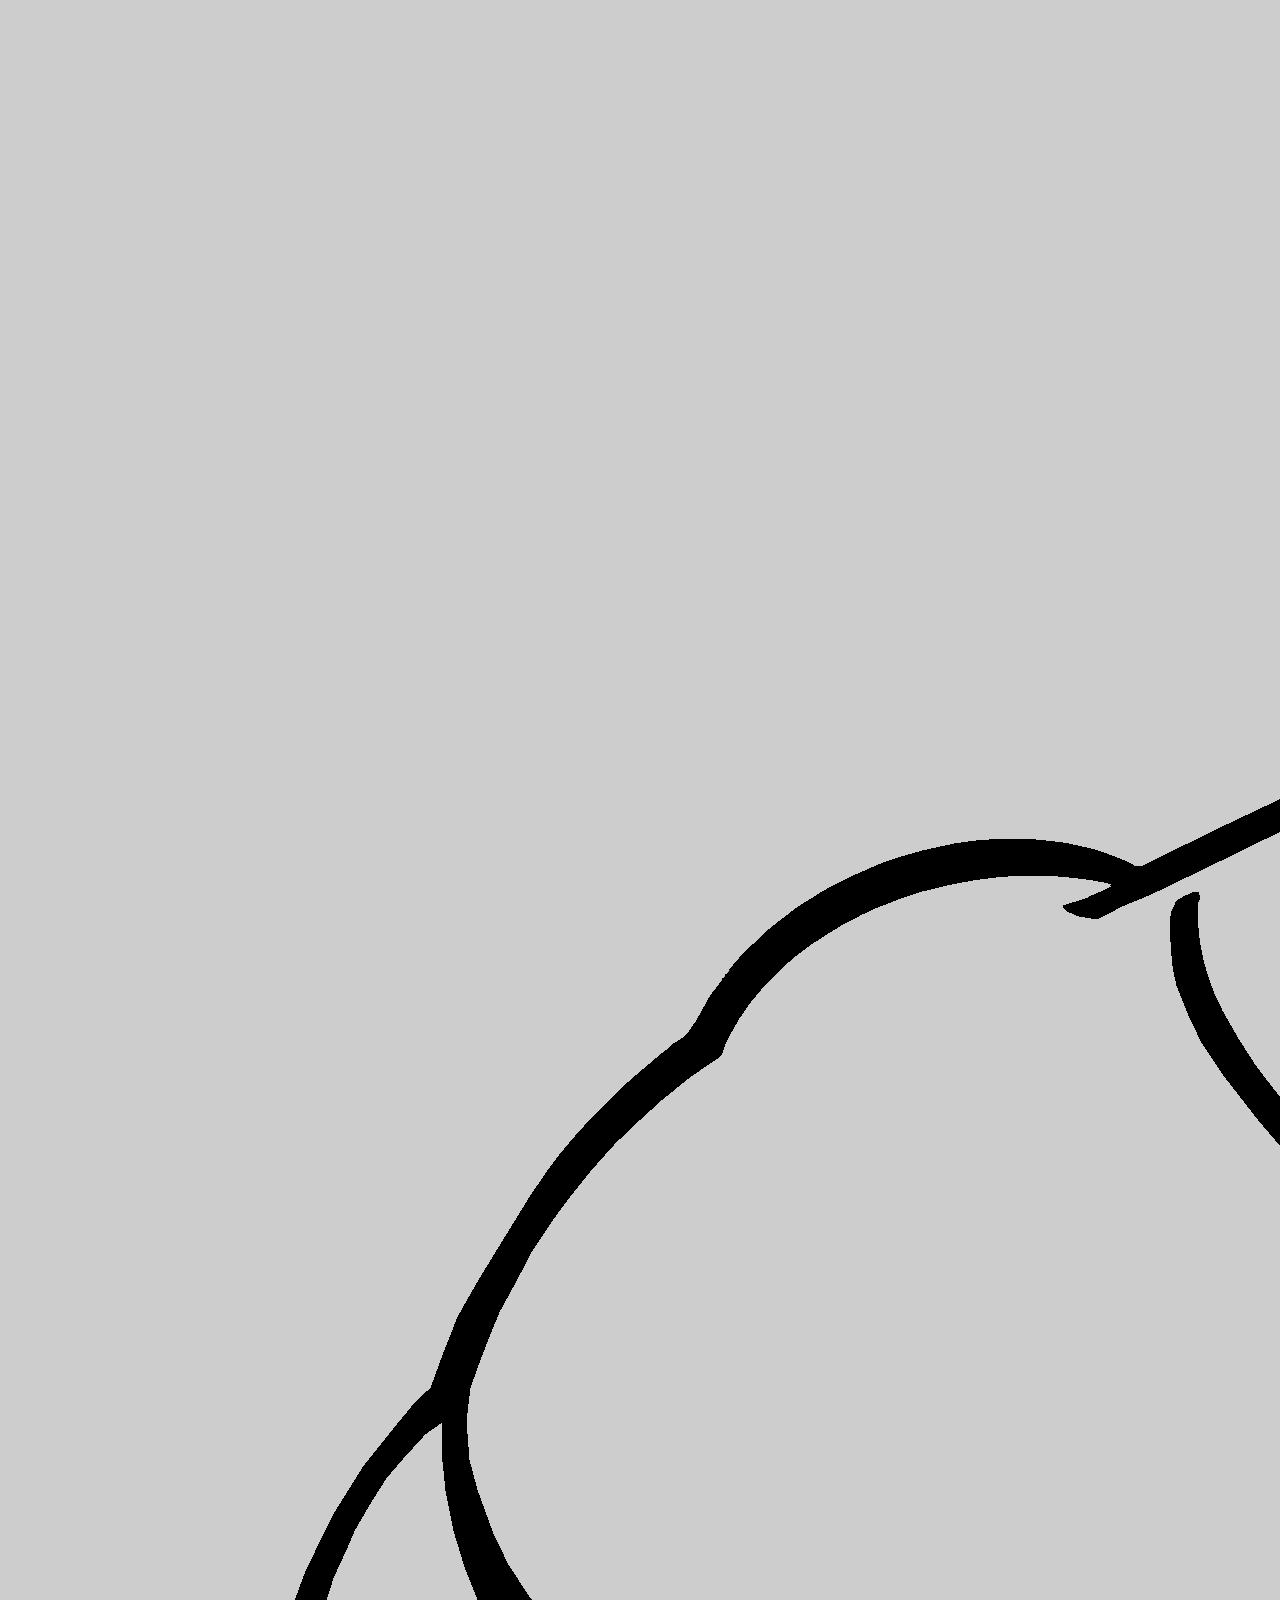
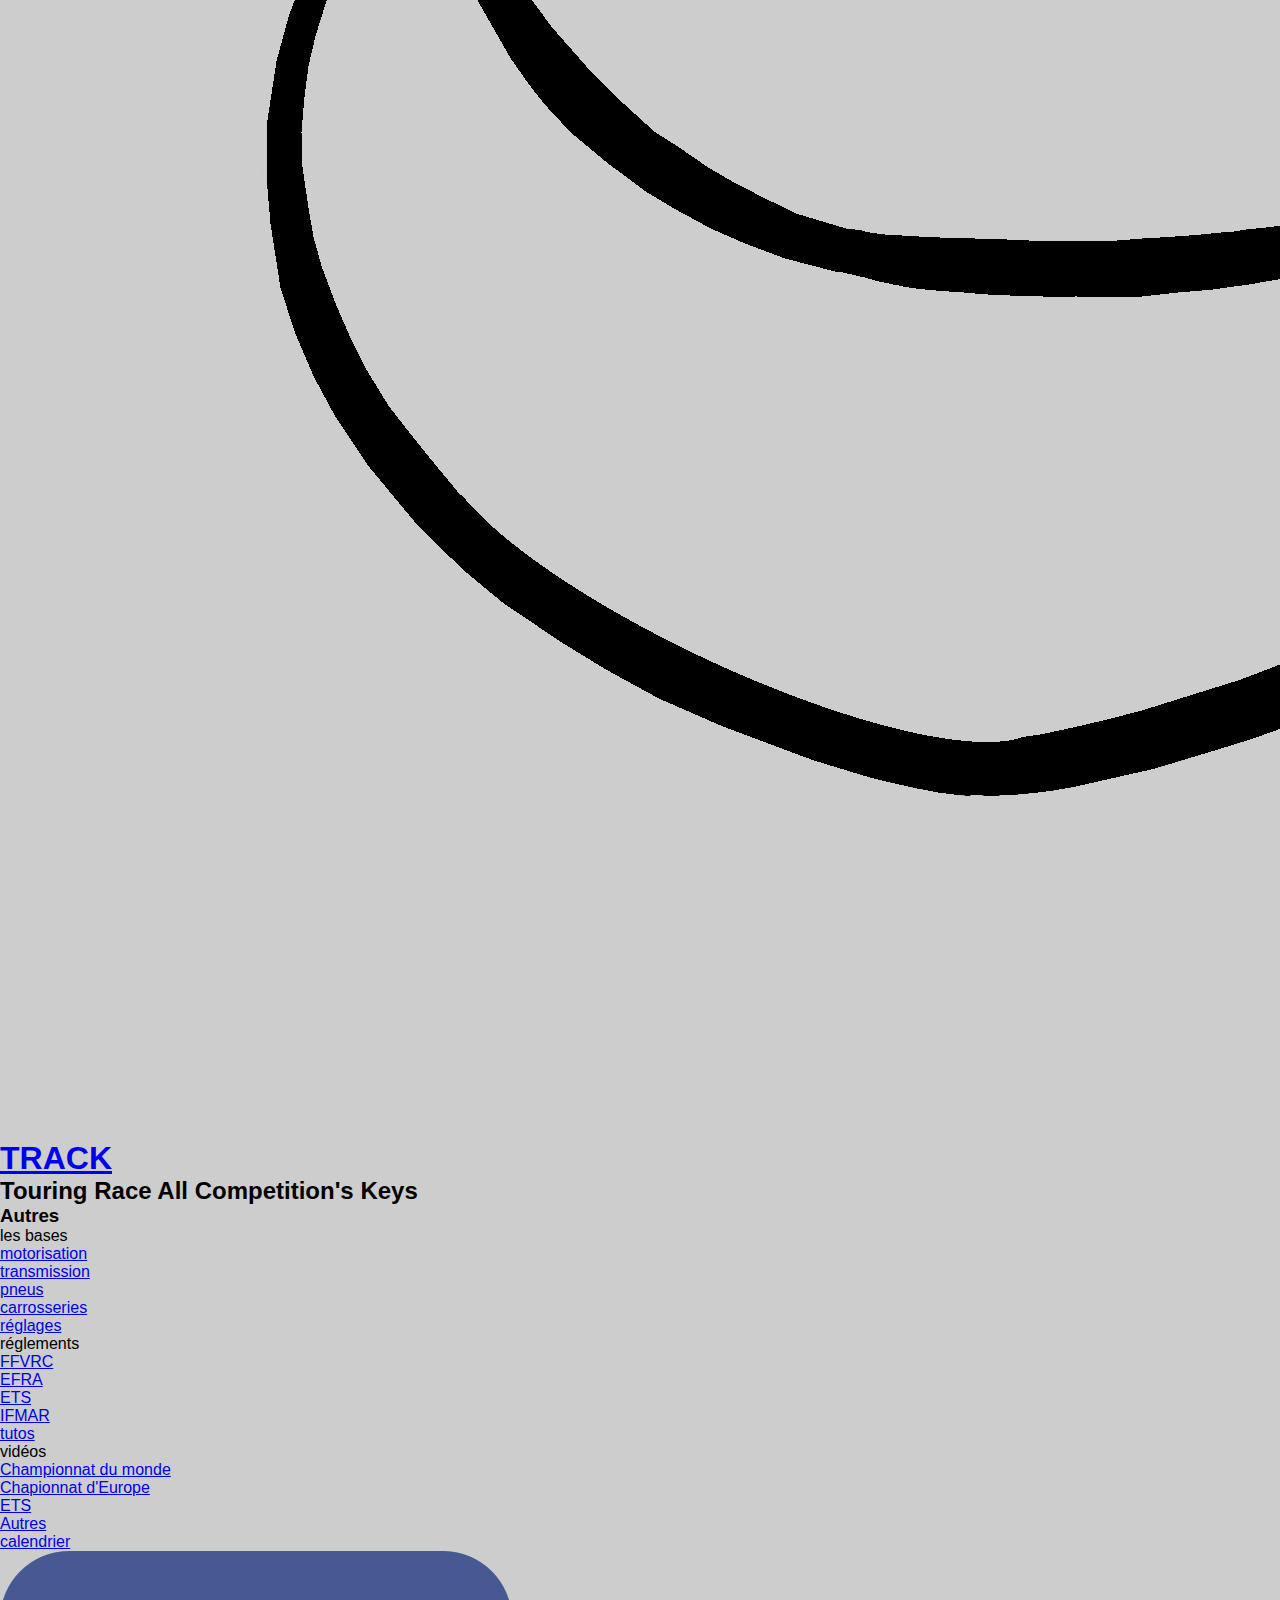
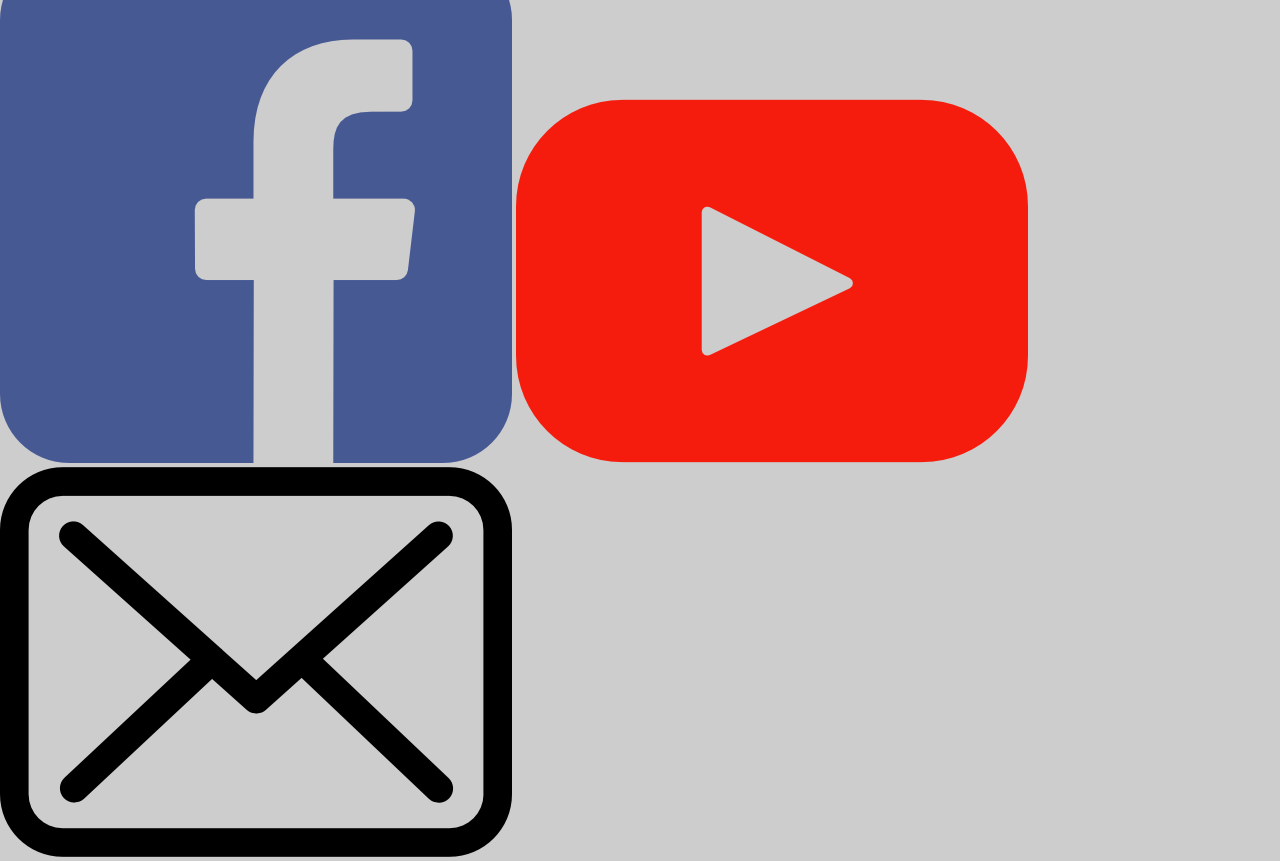
==== letouring/autres.html @ e271bfdf "mercrediv2" ====
<!DOCTYPE html>
<html lang="fr">
<head>
    <meta charset="UTF-8">
    <meta name="viewport" content="width=device-width, initial-scale=1.0">
    <title>autres</title>
    <link rel="stylesheet" href="css/style.css">
    <link rel="icon" href="images/favicon.ico"/>
</head>
<body>
    <header>
        <img id="logo" src="images/logo_track.png" alt="">
        <div class="brand">
            <h1 id="titreb"><a id="accueil" href="index.html">TRACK</a></h1>
            <h2 class="nameb">Touring Race All Competition's Keys</h2>
        <h3>Autres</h3>
        </div>
    </header>         
    <nav>    
        <ul id="menus">
            <li>les bases
                <ul>
                    <li><a href="motorisation.html">motorisation</a></li>
                    <li><a href="transmission.html">transmission</a></li>
                    <li><a href="pneus.html">pneus</a></li>
                    <li><a href="carrosseries.html">carrosseries</a></li>
                    <li><a href="reglages.html">réglages</a></li>
                </ul>
            </li>
            <li id="regl">réglements
                <ul id="réglements">
                    <li id="ffvrc"><a href="https://www.ffvrc.fr/fr/disciplines-sur-piste/1-10-1-12-electrique-piste/356-rglt.html" target="_blank">FFVRC</a></li>
                    <li><a href="https://www.efra.ws/handbook/" target="_blank">EFRA</a></li>
                    <li><a href="https://ets.redrc.net/rules/" target="_blank">ETS</a></li>
                    <li><a href="https://www.ifmar.org/rules/" target="_blank">IFMAR</a></li>
                </ul>
            </li>
            <li><a href="tutos.html">tutos</a>
    
            </li>
            <li>vidéos
                <ul>
                    <li><a href="championnatdumonde.html">Championnat du monde</a></li>
                    <li><a href="championnatdeurope.html">Chapionnat d'Europe</a></li>
                    <li><a href="ets.html">ETS</a></li>
                    <li><a href="autres.html">Autres</a></li>
                </ul>

            </li>
            <li><a href="calendrier.html">calendrier</a>

            </li>
        </ul>
    </nav>
    <main>
        
    </main>

    <footer>  
        <a class="imgcontact" href="https://www.facebook.com/eurotouringseries/" target="_blank"><img class="face" src="images/facebook.png" alt="facebook"></a>
        <a class="imgcontact" href="https://www.youtube.com/channel/UCPSYUnXRxiIHbT_WGqxSAlA" target="_blank"><img class="youtube" src="images/youtube.png" alt="youtube"></a>
        <a class="imgcontact" href="contact.html"><img class="enveloppe" src="images/enveloppe.png" alt="nous contacter" title="nous contacter"></a>
    </footer>
</body>
</html>
---- letouring/css/style.css ----
*
{
    margin: 0;
    padding: 0;
}
body
{
    background: #cdcdcd;
    display: flex;
    flex-direction: column;
    justify-content: center;
    font-family: Arial, Helvetica, sans-serif;
}
#menuToggle
{
  display: block;
  position: fixed;
  top: 8px;
  left: 12px;
  
  z-index: 1;
  
  -webkit-user-select: none;
  user-select: none;
}

#menuToggle a
{
  text-decoration: none;
  color: #ffffff;
  
  transition: color 0.3s ease;
}

#menuToggle input
{
  display: block;
  width: 40px;
  height: 32px;
  position: absolute;
  top: -7px;
  left: -5px;
  
  cursor: pointer;
  
  opacity: 0; /* hide this */
  z-index: 2; /* and place it over the hamburger */
  
  -webkit-touch-callout: none;
}

/*
 * Just a quick hamburger
 */
#menuToggle span
{
  display: block;
  width: 33px;
  height: 4px;
  margin-bottom: 5px;
  position: relative;
  
  background: #ffffff;
  border-radius: 3px;
  
  z-index: 1;
  
  transform-origin: 4px 0px;
  
  transition: transform 0.5s cubic-bezier(0.77,0.2,0.05,1.0),
              background 0.5s cubic-bezier(0.77,0.2,0.05,1.0),
              opacity 0.55s ease;
}

#menuToggle span:first-child
{
  transform-origin: 0% 0%;
}

#menuToggle span:nth-last-child(2)
{
  transform-origin: 0% 100%;
}

/* 
 * Transform all the slices of hamburger
 * into a crossmark.
 */
#menuToggle input:checked ~ span
{
  opacity: 1;
  transform: rotate(45deg) translate(-2px, -1px);
  background: #ffffff;
}

/*
 * But let's hide the middle one.
 */
#menuToggle input:checked ~ span:nth-last-child(3)
{
  opacity: 0;
  transform: rotate(0deg) scale(0.2, 0.2);
}

/*
 * Ohyeah and the last one should go the other direction
 */
#menuToggle input:checked ~ span:nth-last-child(2)
{
  transform: rotate(-45deg) translate(0, -1px);
}

/*
 * Make this absolute positioned
 * at the top left of the screen
 */
#menu
{
  position: absolute;
  width: 300px;
  margin: -100px 0 0 -50px;
  padding: 50px;
  padding-top: 125px;
  
  background: #cdcdcd;
  list-style-type: none;
  -webkit-font-smoothing: antialiased;
  /* to stop flickering of text in safari */
  
  transform-origin: 0% 0%;
  transform: translate(-200%, 0);
  
  transition: transform 0.5s cubic-bezier(0.77,0.2,0.05,1.0);
}

#menu li
{
  padding: 10px 0;
  font-size: 22px;
}

/*
 * And let's slide it in from the left
 */
#menuToggle input:checked ~ ul
{
  transform: none;
}
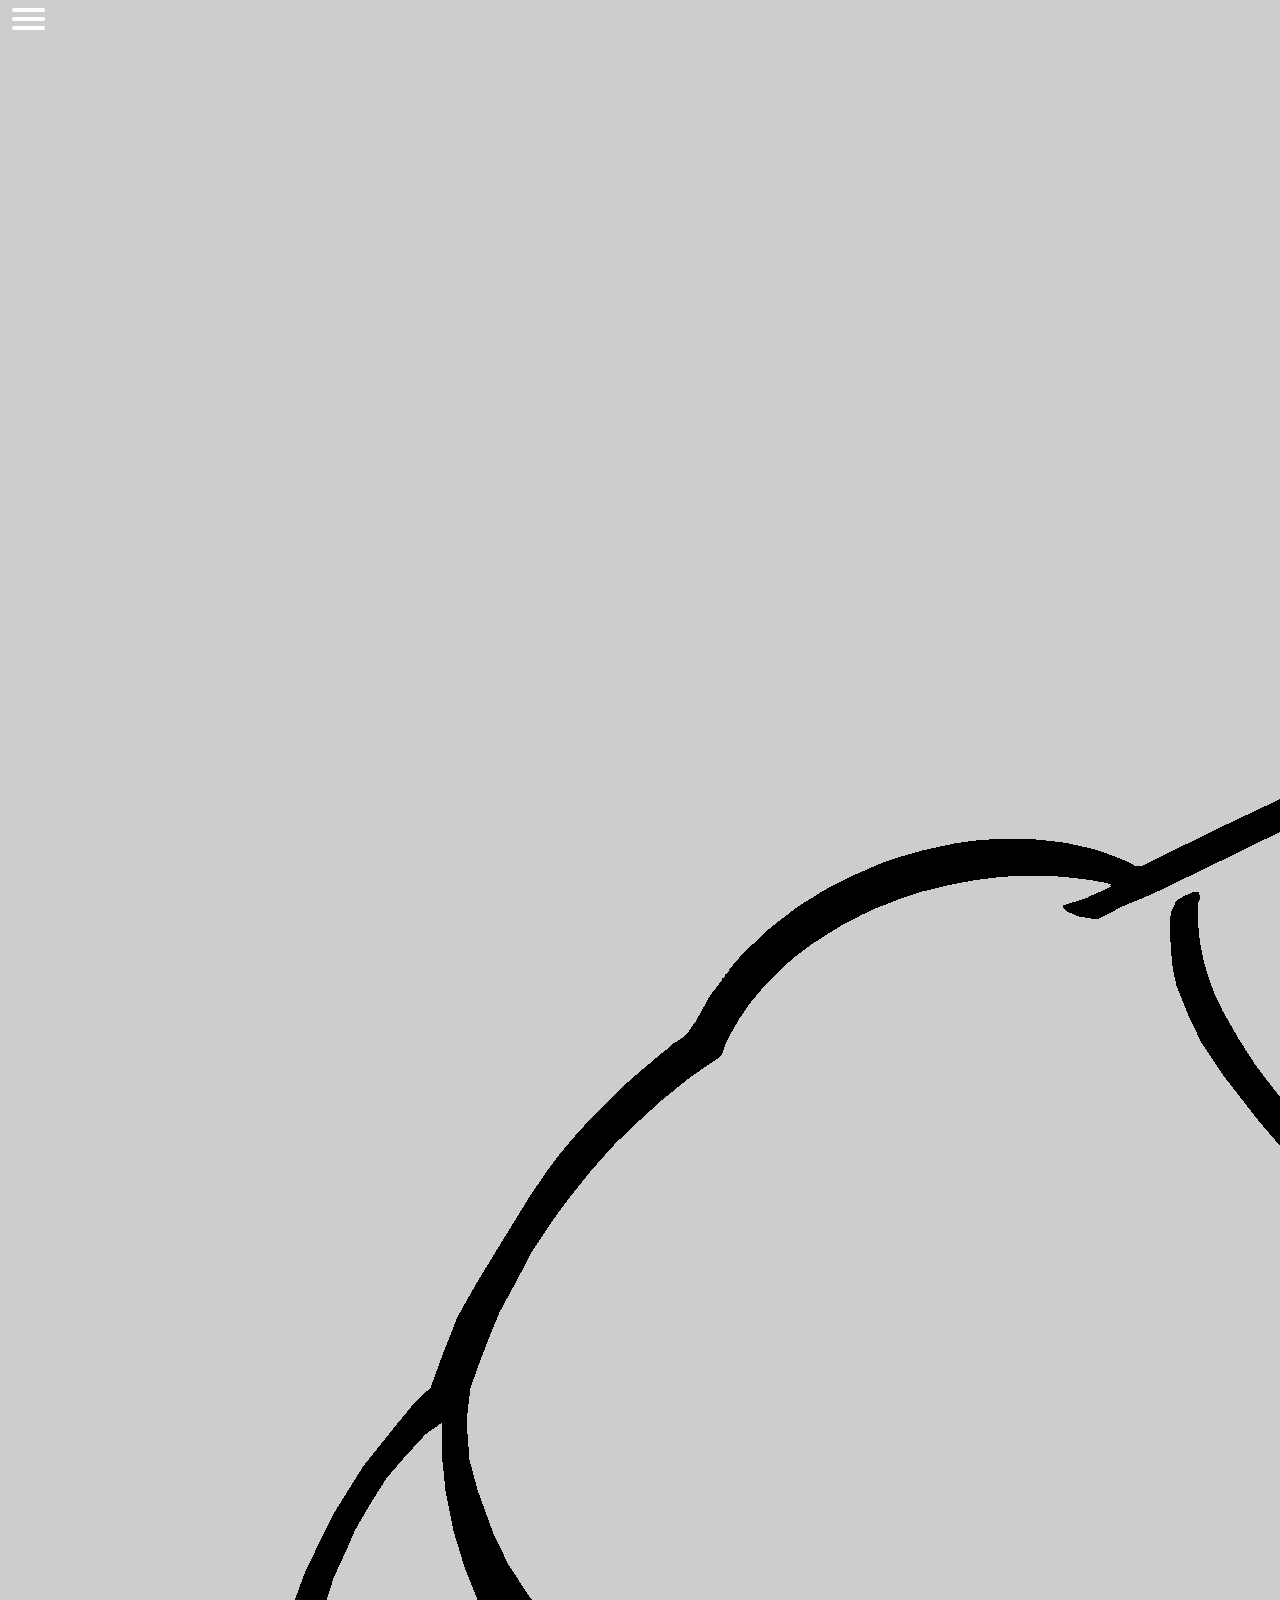
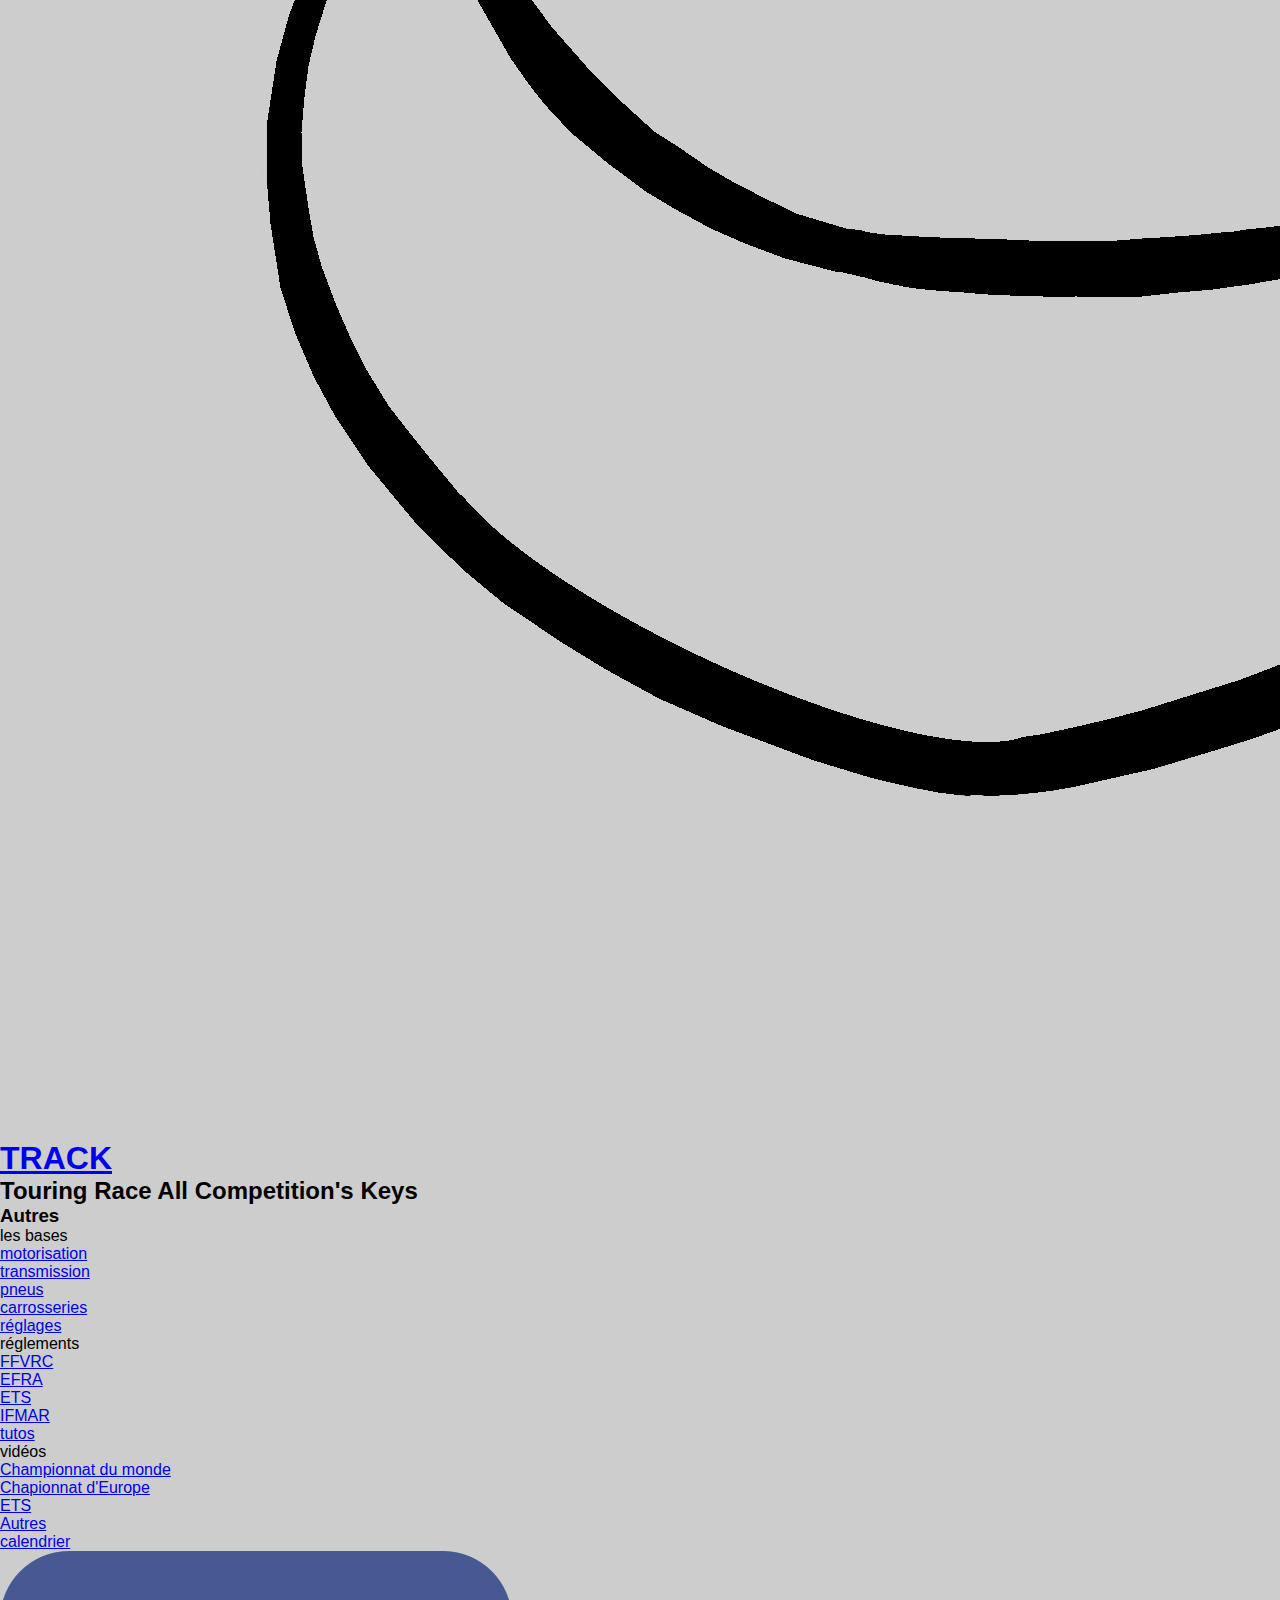
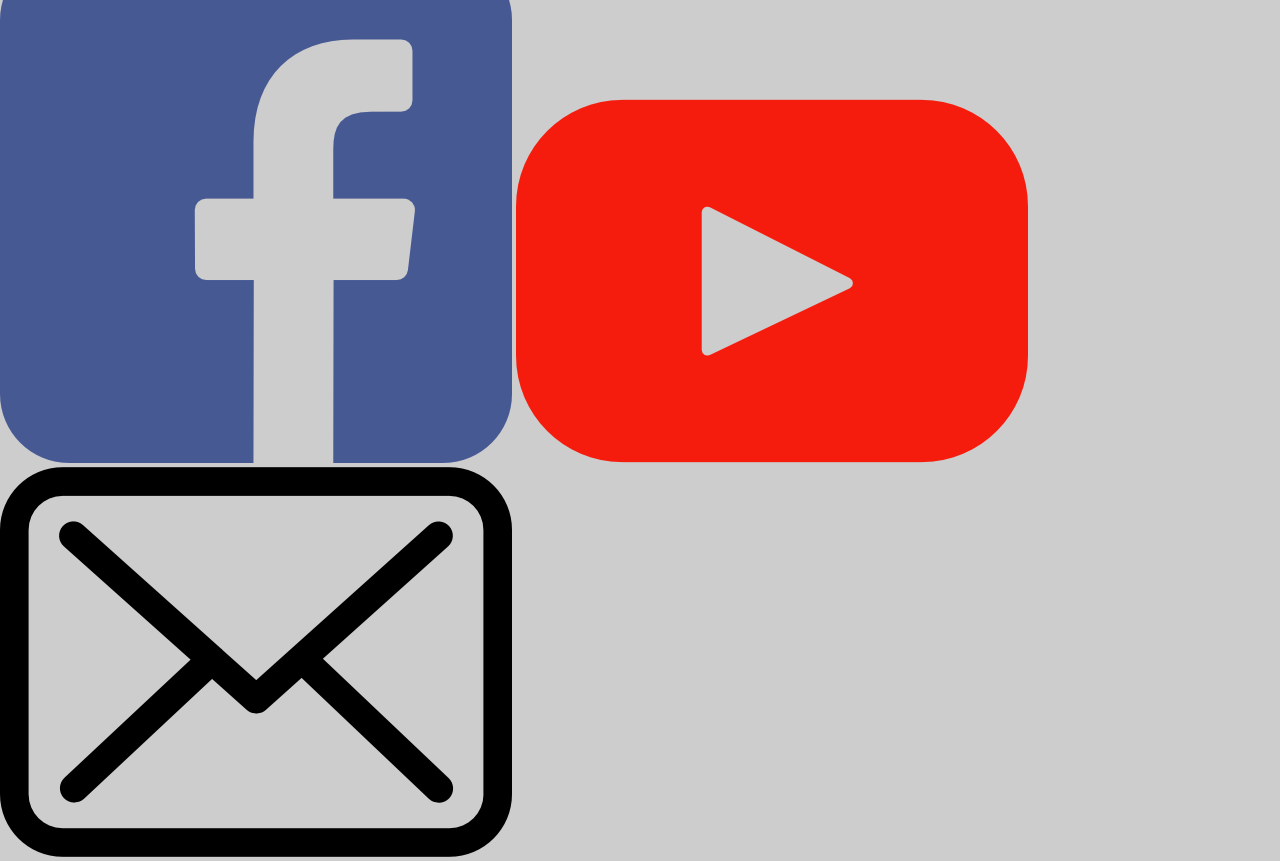
==== commit 32de7cd4: "mercrediv3" ====
--- a/letouring/autres.html
+++ b/letouring/autres.html
@@ -15,7 +15,71 @@
             <h2 class="nameb">Touring Race All Competition's Keys</h2>
         <h3>Autres</h3>
         </div>
-    </header>         
+    </header> 
+        
+    
+    <div id="menu1">
+        <div id="menuToggle">
+          <!--
+          A fake / hidden checkbox is used as click reciever,
+          so you can use the :checked selector on it.
+          -->
+          <input type="checkbox" />
+          
+          <!--
+          Some spans to act as a hamburger.
+          
+          They are acting like a real hamburger,
+          not that McDonalds stuff.
+          -->
+          <span></span>
+          <span></span>
+          <span></span>
+          
+          <!--
+          Too bad the menu has to be inside of the button
+          but hey, it's pure CSS magic.
+          -->
+          <ul id="menu">
+              <li>les bases
+                  <ul>
+                      <li><a href="motorisation.html">motorisation</a></li>
+                      <li><a href="transmission.html">transmission</a></li>
+                      <li><a href="pneus.html">pneus</a></li>
+                      <li><a href="carrosseries.html">carrosseries</a></li>
+                      <li><a href="reglages.html">réglages</a></li>
+                  </ul>
+              </li>
+              <li id="regl">réglements
+                  <ul id="réglements">
+                      <li id="ffvrc"><a href="https://www.ffvrc.fr/fr/disciplines-sur-piste/1-10-1-12-electrique-piste/356-rglt.html" target="_blank">FFVRC</a></li>
+                      <li><a href="https://www.efra.ws/handbook/" target="_blank">EFRA</a></li>
+                      <li><a href="https://ets.redrc.net/rules/" target="_blank">ETS</a></li>
+                      <li><a href="https://www.ifmar.org/rules/" target="_blank">IFMAR</a></li>
+                  </ul>
+              </li>
+              <li><a href="tutos.html">tutos</a>
+      
+              </li>
+              <li>vidéos
+                  <ul>
+                      <li><a href="championnatdumonde.html">Championnat du monde</a></li>
+                      <li><a href="championnatdeurope.html">Chapionnat d'Europe</a></li>
+                      <li><a href="ets.html">ETS</a></li>
+                      <li><a href="autres.html">Autres</a></li>
+                  </ul>
+  
+              </li>
+              <li><a href="calendrier.html">calendrier</a>
+  
+              </li>
+          </ul>
+        </div>
+      </div>
+
+
+
+        
     <nav>    
         <ul id="menus">
             <li>les bases
--- a/letouring/css/style.css
+++ b/letouring/css/style.css
@@ -28,7 +28,7 @@
 {
   text-decoration: none;
   color: #ffffff;
-  
+  font-weight: normal;
   transition: color 0.3s ease;
 }
 
@@ -120,7 +120,7 @@
   width: 300px;
   margin: -100px 0 0 -50px;
   padding: 50px;
-  padding-top: 125px;
+  padding-top: 105px;
   
   background: #cdcdcd;
   list-style-type: none;
@@ -135,8 +135,10 @@
 
 #menu li
 {
-  padding: 10px 0;
+  padding: 2px 0;
   font-size: 22px;
+  color: #ffffff;
+  font-weight: bold;
 }
 
 /*
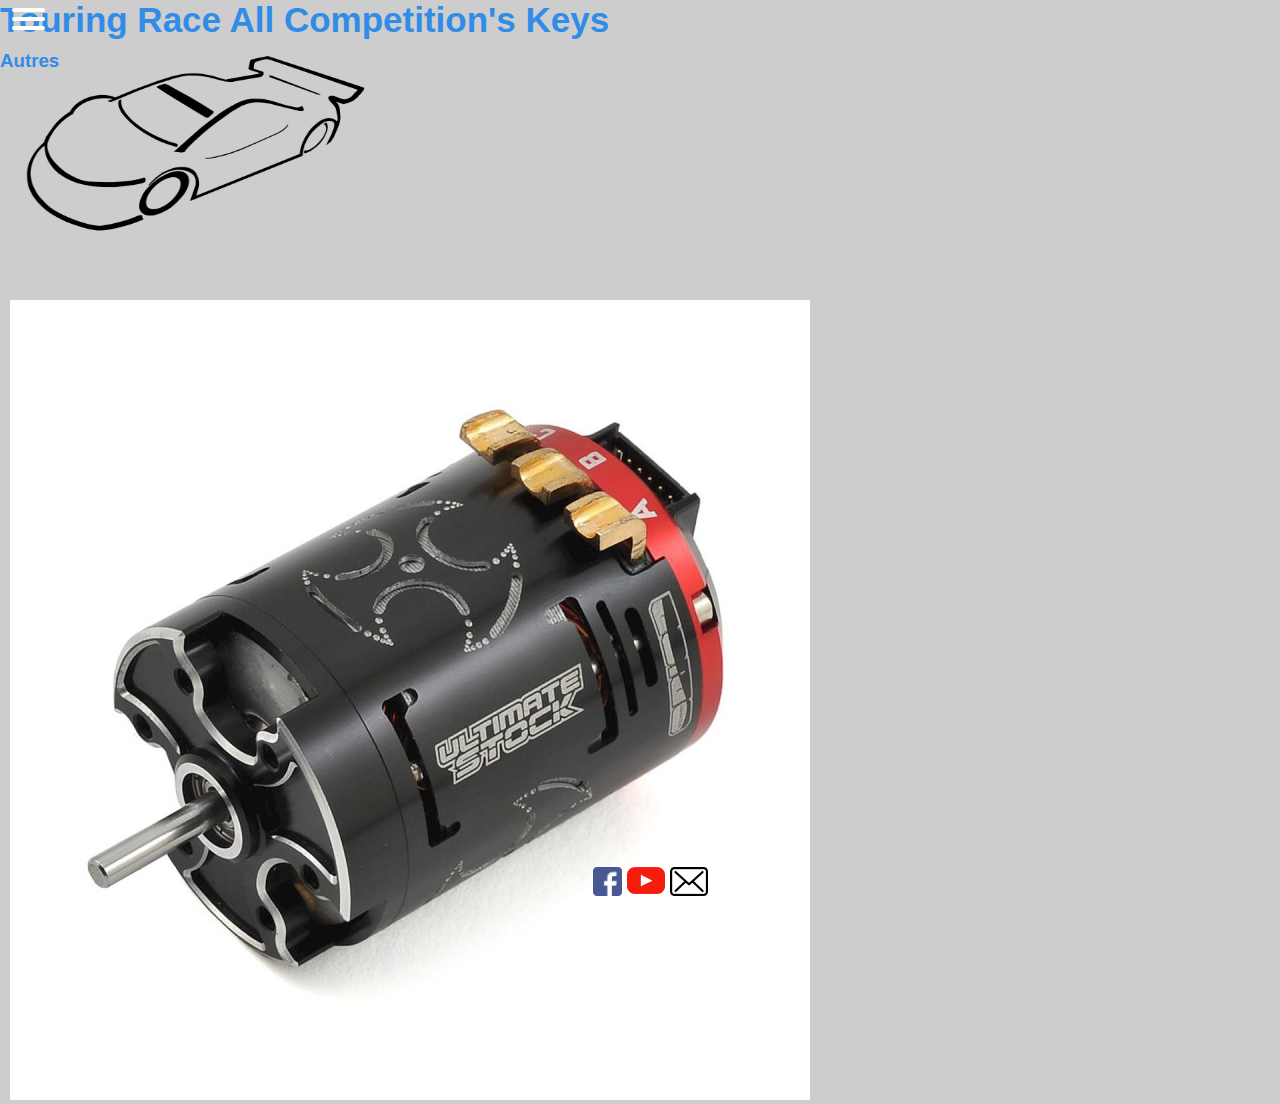
==== commit 5da99f8e: "vendrediv1" ====
--- a/letouring/autres.html
+++ b/letouring/autres.html
@@ -11,76 +11,74 @@
     <header>
         <img id="logo" src="images/logo_track.png" alt="">
         <div class="brand">
-            <h1 id="titreb"><a id="accueil" href="index.html">TRACK</a></h1>
-            <h2 class="nameb">Touring Race All Competition's Keys</h2>
-        <h3>Autres</h3>
+            <h1 id="titreb"><a class="accueil" href="index.html">TRACK</a>a></h1>
+            <h2 class="nameb"><a class="accueil" href="index.html">Touring Race All Competition's Keys</a></h2>
+            <h3>Autres</h3>
         </div>
     </header> 
         
     
-    <div id="menu1">
-        <div id="menuToggle">
-          <!--
-          A fake / hidden checkbox is used as click reciever,
-          so you can use the :checked selector on it.
-          -->
-          <input type="checkbox" />
-          
-          <!--
-          Some spans to act as a hamburger.
-          
-          They are acting like a real hamburger,
-          not that McDonalds stuff.
-          -->
-          <span></span>
-          <span></span>
-          <span></span>
-          
-          <!--
-          Too bad the menu has to be inside of the button
-          but hey, it's pure CSS magic.
-          -->
-          <ul id="menu">
-              <li>les bases
-                  <ul>
-                      <li><a href="motorisation.html">motorisation</a></li>
-                      <li><a href="transmission.html">transmission</a></li>
-                      <li><a href="pneus.html">pneus</a></li>
-                      <li><a href="carrosseries.html">carrosseries</a></li>
-                      <li><a href="reglages.html">réglages</a></li>
-                  </ul>
-              </li>
-              <li id="regl">réglements
-                  <ul id="réglements">
-                      <li id="ffvrc"><a href="https://www.ffvrc.fr/fr/disciplines-sur-piste/1-10-1-12-electrique-piste/356-rglt.html" target="_blank">FFVRC</a></li>
-                      <li><a href="https://www.efra.ws/handbook/" target="_blank">EFRA</a></li>
-                      <li><a href="https://ets.redrc.net/rules/" target="_blank">ETS</a></li>
-                      <li><a href="https://www.ifmar.org/rules/" target="_blank">IFMAR</a></li>
-                  </ul>
-              </li>
-              <li><a href="tutos.html">tutos</a>
-      
-              </li>
-              <li>vidéos
-                  <ul>
-                      <li><a href="championnatdumonde.html">Championnat du monde</a></li>
-                      <li><a href="championnatdeurope.html">Chapionnat d'Europe</a></li>
-                      <li><a href="ets.html">ETS</a></li>
-                      <li><a href="autres.html">Autres</a></li>
-                  </ul>
-  
-              </li>
-              <li><a href="calendrier.html">calendrier</a>
-  
-              </li>
-          </ul>
+    <nav>
+        <div id="menu1">
+            <div id="menuToggle">
+            <!--
+            A fake / hidden checkbox is used as click reciever,
+            so you can use the :checked selector on it.
+            -->
+            <input type="checkbox" />
+            
+            <!--
+            Some spans to act as a hamburger.
+            
+            They are acting like a real hamburger,
+            not that McDonalds stuff.
+            -->
+            <span></span>
+            <span></span>
+            <span></span>
+            
+            <!--
+            Too bad the menu has to be inside of the button
+            but hey, it's pure CSS magic.
+            -->
+            <ul id="menu">
+                <li>les bases
+                    <ul>
+                        <li><a href="motorisation.html">motorisation</a></li>
+                        <li><a href="transmission.html">transmission</a></li>
+                        <li><a href="pneus.html">pneus</a></li>
+                        <li><a href="carrosseries.html">carrosseries</a></li>
+                        <li><a href="reglages.html">réglages</a></li>
+                    </ul>
+                </li>
+                <li id="regl">réglements
+                    <ul id="réglements">
+                        <li id="ffvrc"><a href="https://www.ffvrc.fr/fr/disciplines-sur-piste/1-10-1-12-electrique-piste/356-rglt.html" target="_blank">FFVRC</a></li>
+                        <li><a href="https://www.efra.ws/handbook/" target="_blank">EFRA</a></li>
+                        <li><a href="https://ets.redrc.net/rules/" target="_blank">ETS</a></li>
+                        <li><a href="https://www.ifmar.org/rules/" target="_blank">IFMAR</a></li>
+                    </ul>
+                </li>
+                <li><a href="tutos.html">tutos</a>
+        
+                </li>
+                <li>vidéos
+                    <ul>
+                        <li><a href="championnatdumonde.html">Championnat du monde</a></li>
+                        <li><a href="championnatdeurope.html">Chapionnat d'Europe</a></li>
+                        <li><a href="ets.html">ETS</a></li>
+                        <li><a href="autres.html">Autres</a></li>
+                    </ul>
+    
+                </li>
+                <li><a href="calendrier.html">calendrier</a>
+    
+                </li>
+            </ul>
+            </div>
         </div>
-      </div>
-
-
-
+    
         
-    <nav>    
         <ul id="menus">
             <li>les bases
                 <ul>
@@ -116,14 +114,17 @@
             </li>
         </ul>
     </nav>
-    <main>
-        
-    </main>
+    <div id="main">
+        <img src="images/orion-moteur-vortex-ultimate-stock-540.jpg" alt="moteur orion">
+    <div>
 
     <footer>  
-        <a class="imgcontact" href="https://www.facebook.com/eurotouringseries/" target="_blank"><img class="face" src="images/facebook.png" alt="facebook"></a>
-        <a class="imgcontact" href="https://www.youtube.com/channel/UCPSYUnXRxiIHbT_WGqxSAlA" target="_blank"><img class="youtube" src="images/youtube.png" alt="youtube"></a>
-        <a class="imgcontact" href="contact.html"><img class="enveloppe" src="images/enveloppe.png" alt="nous contacter" title="nous contacter"></a>
+        <a class="imgcontact" href="https://www.facebook.com/eurotouringseries/" target="_blank"><img id="face" src="images/facebook.png" alt="facebook"></a>
+        <a class="imgcontact" href="https://www.youtube.com/channel/UCPSYUnXRxiIHbT_WGqxSAlA" target="_blank"><img id="youtube" src="images/youtube.png" alt="youtube"></a>
+        <a class="imgcontact" href="contact.html"><img id="enveloppe" src="images/enveloppe.png" alt="nous contacter" title="nous contacter"></a>
     </footer>
-</body>
+
+    <script src="javascript/script.js"></script>
+
+    </body>
 </html>--- a/letouring/css/style.css
+++ b/letouring/css/style.css
@@ -8,8 +8,8 @@
     background: #cdcdcd;
     display: flex;
     flex-direction: column;
-    justify-content: center;
     font-family: Arial, Helvetica, sans-serif;
+    color: #ffffff;
 }
 #menuToggle
 {
@@ -18,7 +18,7 @@
   top: 8px;
   left: 12px;
   
-  z-index: 1;
+  z-index: 8;
   
   -webkit-user-select: none;
   user-select: none;
@@ -44,7 +44,7 @@
   cursor: pointer;
   
   opacity: 0; /* hide this */
-  z-index: 2; /* and place it over the hamburger */
+  z-index: 9; /* and place it over the hamburger */
   
   -webkit-touch-callout: none;
 }
@@ -57,13 +57,13 @@
   display: block;
   width: 33px;
   height: 4px;
-  margin-bottom: 5px;
+  margin: 0 0 5px 0;
   position: relative;
   
   background: #ffffff;
   border-radius: 3px;
   
-  z-index: 1;
+  z-index: 8;
   
   transform-origin: 4px 0px;
   
@@ -119,9 +119,7 @@
   position: absolute;
   width: 300px;
   margin: -100px 0 0 -50px;
-  padding: 50px;
-  padding-top: 105px;
-  
+  padding: 105px 64px 0 50px;
   background: #cdcdcd;
   list-style-type: none;
   -webkit-font-smoothing: antialiased;
@@ -147,4 +145,119 @@
 #menuToggle input:checked ~ ul
 {
   transform: none;
+}
+
+#logo
+{
+  width: 369px;
+  height: 238px;
+  margin: -50px 0 0 0;
+}
+h1
+{
+  font-family: 'Arial black', Helvetica, sans-serif;
+  font-style: italic;
+}
+#titrea
+{
+  font-size: 75px;
+  margin: -20px 0 0 60px;
+}
+#titreb
+{
+  display: none;
+}
+.accueil
+{
+  text-decoration: none;
+  color: #318ce7;
+}
+.namea
+{
+  display: none;
+}
+.nameb
+    {
+        color: #318ce7;
+        font-family: Arial, Helvetica, sans-serif;
+        display: block;
+        font-size: 35px;
+        padding-bottom: 10px;
+    }
+
+header
+{
+  display: flex;
+  flex-direction: column-reverse;
+  position: fixed;
+  background-color: #cdcdcd;
+  padding-right: 7px;
+  z-index: 7;
+  color: #318ce7;
+}
+#menus
+{
+  display: none;
+}
+#main
+{
+  z-index: 0;
+  margin: 300px 10px 0 10px;
+  position: relative;
+}
+
+#intro
+{
+  background-color: #318ce7bf;
+  position: absolute;
+  border-radius: 10px;
+  font-weight: bold;
+  font-size: 22px;
+  padding: 10px 10px 10px 10px;
+  display: block;
+}
+
+.playlist
+{
+  height: 400px;
+}
+footer
+{
+  display: flex;
+  justify-content: center;
+  width: 100%;
+  position: fixed;
+  bottom: 0;
+}
+
+#enveloppe
+{
+width: 38px;
+height: auto;
+}
+
+#youtube
+{
+  width: 38px;
+  height: auto;
+  margin: 0 5px 0 5px;
+}
+
+#face
+{
+  width: 29px;
+  height: auto;
+}
+
+#changer
+{
+  background-color: #318ce7bf;
+  position: absolute;
+  border-radius: 10px 10px 0 0;
+  font-weight: bold;
+  font-size: 16px;
+  padding: 0px 5px 0px 5px;
+  margin: -20px 0 0 0;
+  right: 0;
+  color: #ffffff;
 }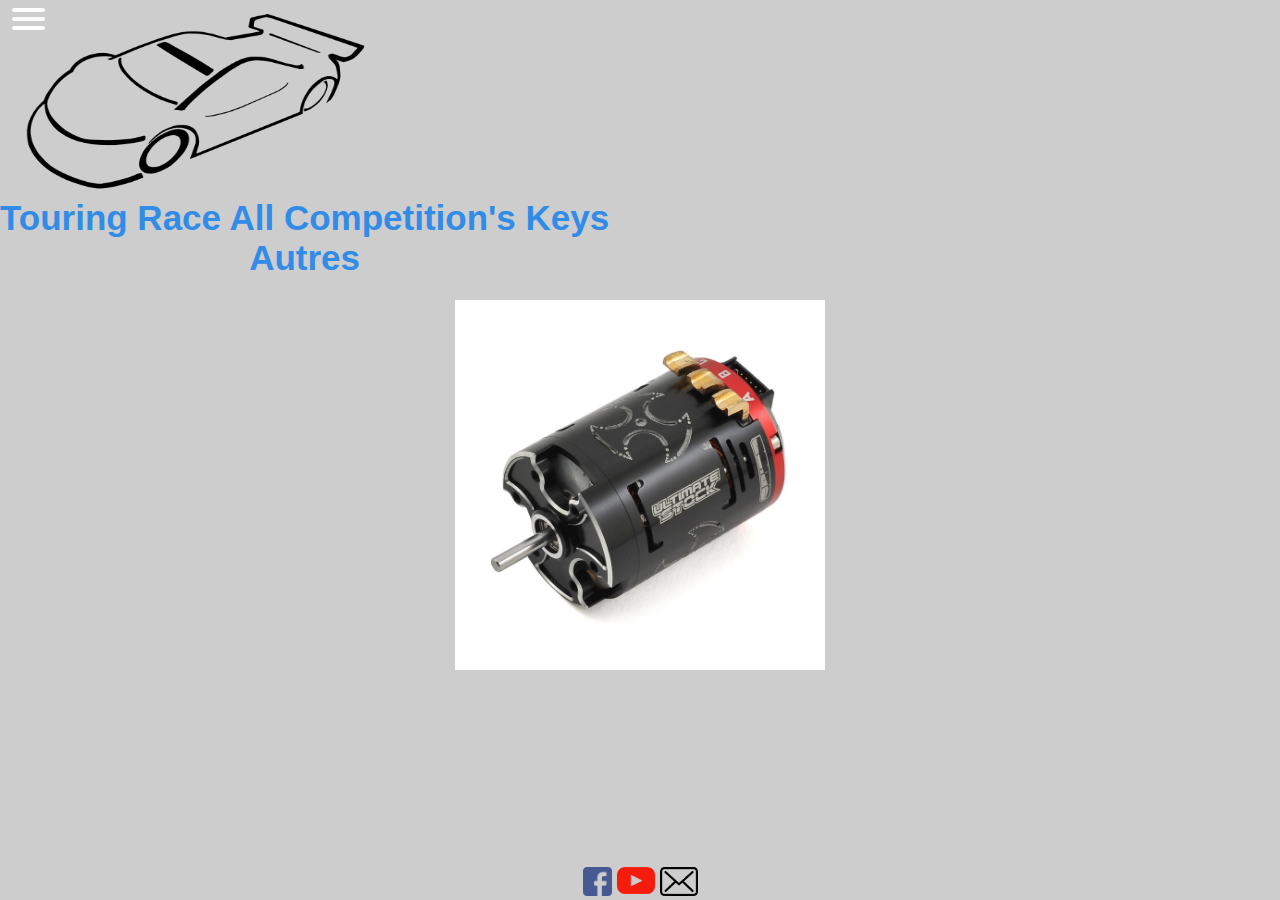
==== commit 1573b9ed: "vendrediv2" ====
--- a/letouring/autres.html
+++ b/letouring/autres.html
@@ -9,7 +9,7 @@
 </head>
 <body>
     <header>
-        <img id="logo" src="images/logo_track.png" alt="">
+        <img id="logob" src="images/logo_track.png" alt="">
         <div class="brand">
             <h1 id="titreb"><a class="accueil" href="index.html">TRACK</a>a></h1>
             <h2 class="nameb"><a class="accueil" href="index.html">Touring Race All Competition's Keys</a></h2>
@@ -116,7 +116,7 @@
     </nav>
     <div id="main">
         <img src="images/orion-moteur-vortex-ultimate-stock-540.jpg" alt="moteur orion">
-    <div>
+    </div>
 
     <footer>  
         <a class="imgcontact" href="https://www.facebook.com/eurotouringseries/" target="_blank"><img id="face" src="images/facebook.png" alt="facebook"></a>
--- a/letouring/css/style.css
+++ b/letouring/css/style.css
@@ -147,11 +147,18 @@
   transform: none;
 }
 
-#logo
+#logoa
 {
   width: 369px;
   height: 238px;
   margin: -50px 0 0 0;
+}
+#logob
+{
+  width: 369px;
+  height: 238px;
+  margin:  -20px 0 -20px 0;
+  order: 1;
 }
 h1
 {
@@ -182,9 +189,20 @@
         font-family: Arial, Helvetica, sans-serif;
         display: block;
         font-size: 35px;
-        padding-bottom: 10px;
+        padding: -5px 0 0 5px;
     }
-
+h3
+{
+  color: #318ce7;
+  font-family: Arial, Helvetica, sans-serif;
+  display: block;
+  font-size: 35px;
+  padding: 0 0 10px 0;
+}
+.brand
+{
+  text-align: center;
+}
 header
 {
   display: flex;
@@ -204,6 +222,8 @@
   z-index: 0;
   margin: 300px 10px 0 10px;
   position: relative;
+  display: flex;
+  justify-content: center;
 }
 
 #intro
@@ -260,4 +280,15 @@
   margin: -20px 0 0 0;
   right: 0;
   color: #ffffff;
+}
+
+.moteur
+{
+  width: 370px;
+  height: auto;
+}
+img
+{
+  width: 370px;
+  height: auto;
 }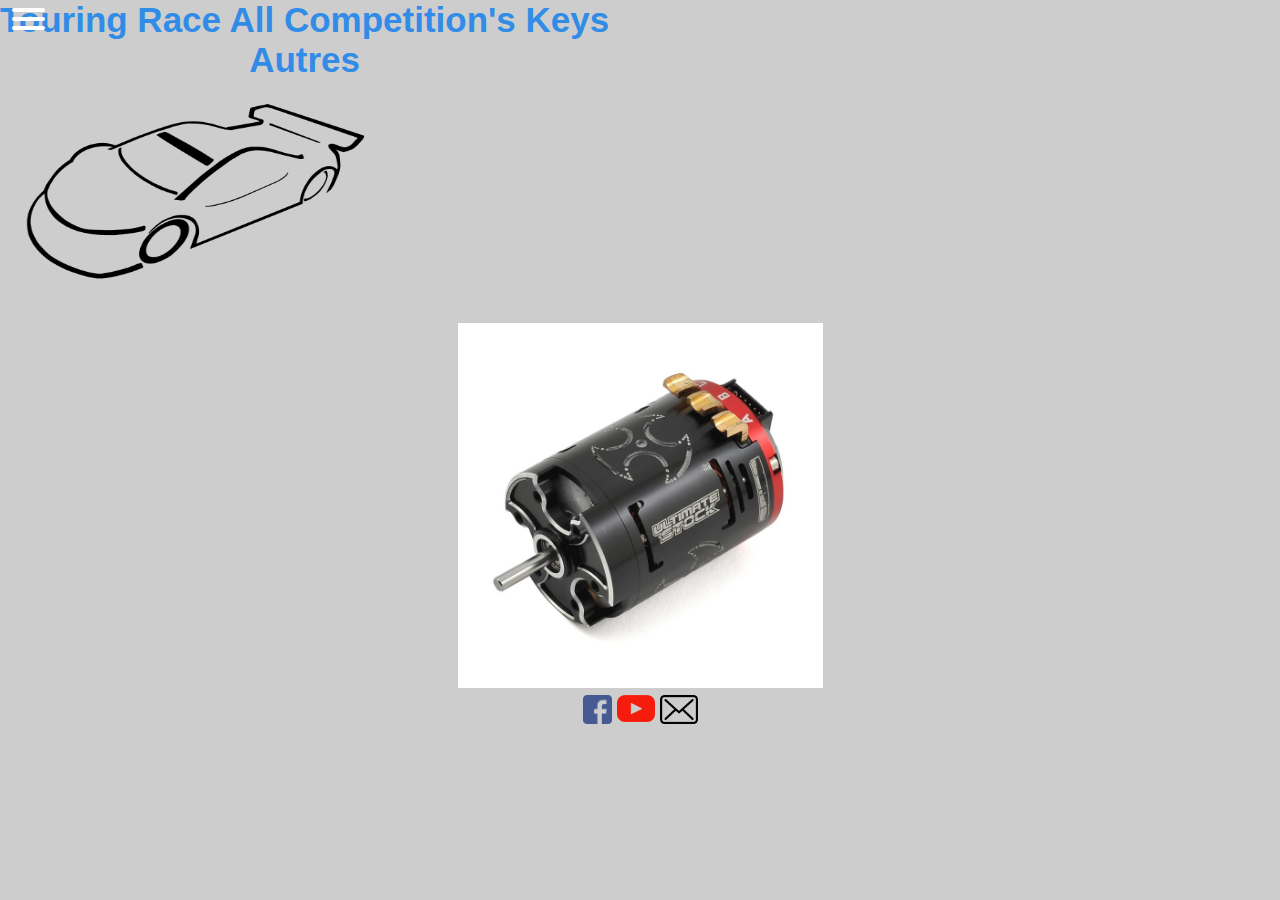
==== commit 7416db76: "samediv1" ====
--- a/letouring/autres.html
+++ b/letouring/autres.html
@@ -114,7 +114,7 @@
             </li>
         </ul>
     </nav>
-    <div id="main">
+    <div class="maina">
         <img src="images/orion-moteur-vortex-ultimate-stock-540.jpg" alt="moteur orion">
     </div>
 
--- a/letouring/css/style.css
+++ b/letouring/css/style.css
@@ -10,6 +10,7 @@
     flex-direction: column;
     font-family: Arial, Helvetica, sans-serif;
     color: #ffffff;
+    position: relative;
 }
 #menuToggle
 {
@@ -153,12 +154,15 @@
   height: 238px;
   margin: -50px 0 0 0;
 }
+#logolien
+{
+  order: 1;
+}
 #logob
 {
   width: 369px;
   height: 238px;
   margin:  -20px 0 -20px 0;
-  order: 1;
 }
 h1
 {
@@ -217,15 +221,35 @@
 {
   display: none;
 }
-#main
+main
 {
   z-index: 0;
-  margin: 300px 10px 0 10px;
+  margin: 300px 5px 0 5px;
   position: relative;
   display: flex;
   justify-content: center;
-}
-
+
+}
+.maina
+{
+  z-index: 0;
+  margin: 363px 0 0 0;
+  position: relative;
+  display: flex;
+  justify-content: center;
+  flex-direction: column;
+  bottom: 40px;
+}
+.mainb
+{
+  z-index: 0;
+  margin: 403px 0 0 0;
+  position: relative;
+  display: flex;
+  justify-content: center;
+  flex-direction: column;
+  bottom: 40px;
+}
 #intro
 {
   background-color: #318ce7bf;
@@ -239,9 +263,18 @@
 
 .playlist
 {
+  width: 100%;
   height: 400px;
 }
 footer
+{
+  display: flex;
+  justify-content: center;
+  width: 100%;
+  position: absolute;
+  bottom: 0;
+}
+#footeraccueil
 {
   display: flex;
   justify-content: center;
@@ -249,7 +282,6 @@
   position: fixed;
   bottom: 0;
 }
-
 #enveloppe
 {
 width: 38px;
@@ -282,13 +314,55 @@
   color: #ffffff;
 }
 
-.moteur
-{
-  width: 370px;
+img
+{
+  margin: 0 auto 0 auto;
+  width: 365px;
   height: auto;
 }
-img
-{
-  width: 370px;
-  height: auto;
+.intromoteurs
+{
+  padding: 10px 0 0 0;
+  margin: 0 auto 0 auto;
+  width: 365px;
+}
+#article1
+{
+  display: none;
+}
+#baybee
+{
+  display: flex;
+  justify-content: center;
+  flex-direction: column;
+  margin: 0 auto 0 auto;
+}
+#titrearticle
+{
+  margin: 20px 0 0 0;
+  font-size: 25px;
+  color: #318ce7;
+  text-align: center;
+  font-weight: bold;
+}
+#montrer
+{
+  background-color: #318ce7bf;
+  border-radius: 10px 10px 0 0;
+  font-weight: bold;
+  font-size: 16px;
+  padding: 0px 5px 0px 5px;
+  margin: 0 auto 0 auto;
+  color: #ffffff;
+  width: 365px;
+}
+.lientexte
+{
+  font-style: italic;
+  color: #ffffff;
+  font-weight: bold;
+}
+p
+{
+  padding: 10px;
 }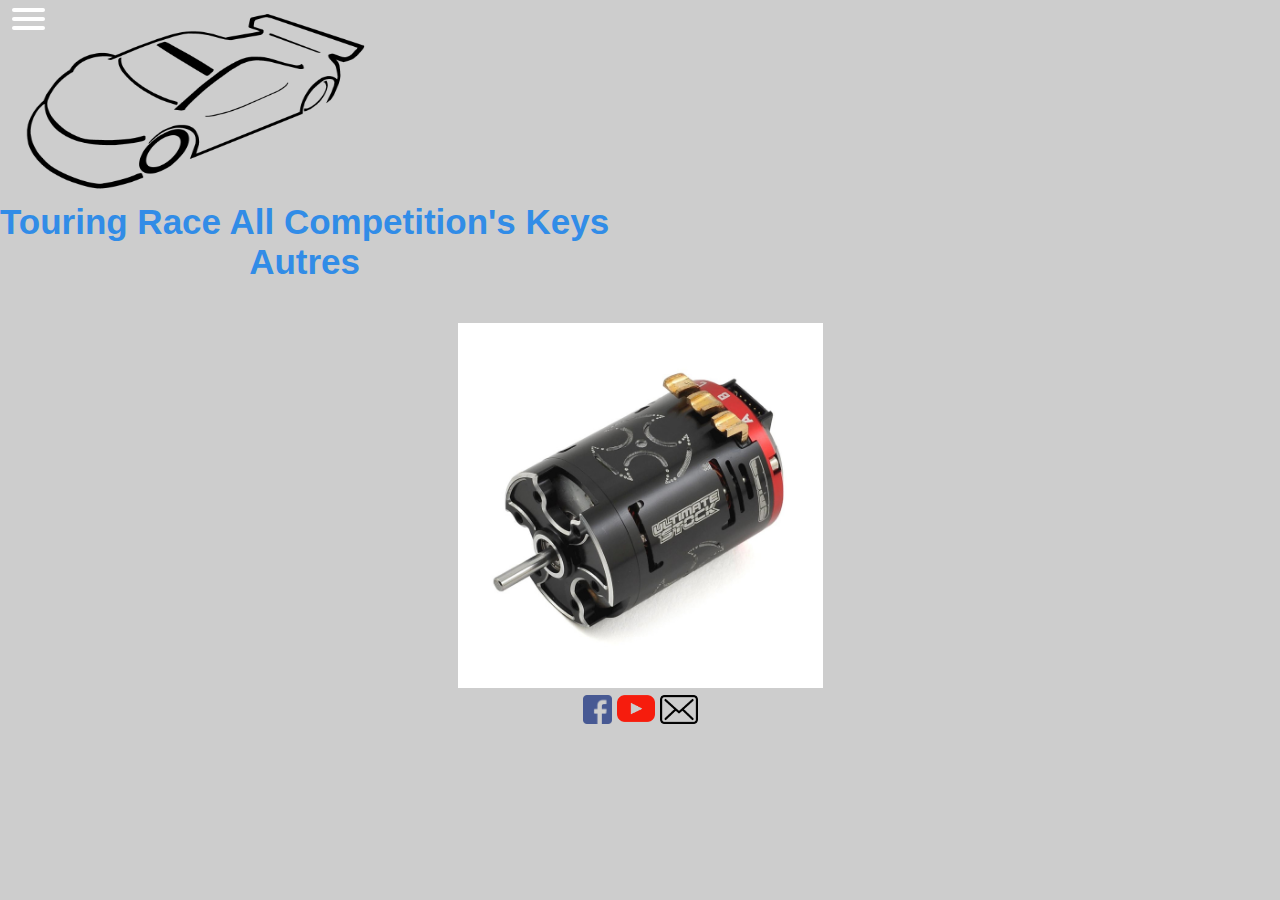
==== commit 6428c356: "samediv2" ====
--- a/letouring/autres.html
+++ b/letouring/autres.html
@@ -9,7 +9,7 @@
 </head>
 <body>
     <header>
-        <img id="logob" src="images/logo_track.png" alt="">
+        <a id="logolien" href="index.html"><img id="logob" src="images/logo_track.png" alt=""></a>
         <div class="brand">
             <h1 id="titreb"><a class="accueil" href="index.html">TRACK</a>a></h1>
             <h2 class="nameb"><a class="accueil" href="index.html">Touring Race All Competition's Keys</a></h2>
--- a/letouring/css/style.css
+++ b/letouring/css/style.css
@@ -356,7 +356,7 @@
   color: #ffffff;
   width: 365px;
 }
-.lientexte
+.lientexte 
 {
   font-style: italic;
   color: #ffffff;
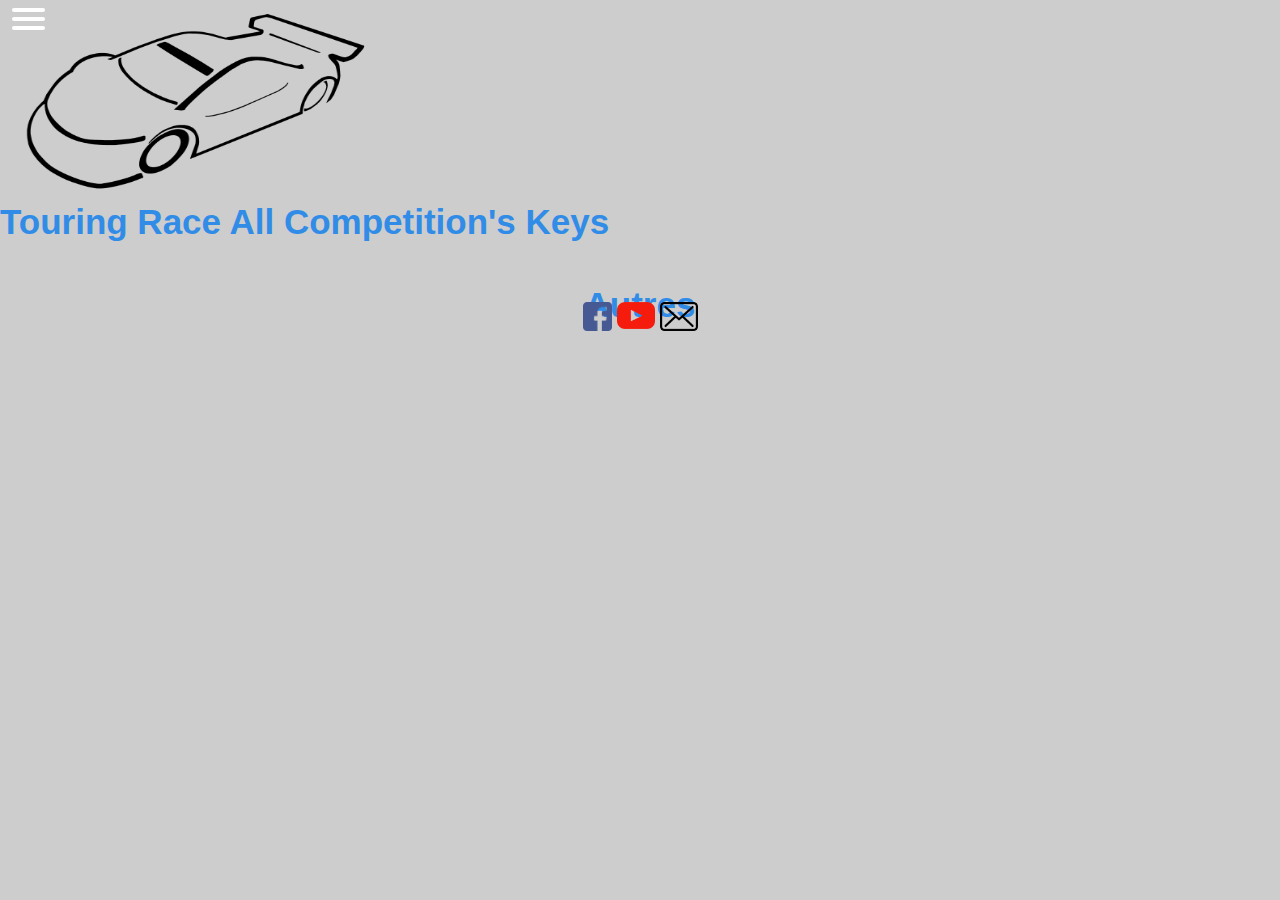
==== commit f66212f1: "samediv4" ====
--- a/letouring/autres.html
+++ b/letouring/autres.html
@@ -13,10 +13,10 @@
         <div class="brand">
             <h1 id="titreb"><a class="accueil" href="index.html">TRACK</a>a></h1>
             <h2 class="nameb"><a class="accueil" href="index.html">Touring Race All Competition's Keys</a></h2>
-            <h3>Autres</h3>
+            
         </div>
     </header> 
-        
+        <h3>Autres</h3>
     
     <nav>
         <div id="menu1">
@@ -115,7 +115,7 @@
         </ul>
     </nav>
     <div class="maina">
-        <img src="images/orion-moteur-vortex-ultimate-stock-540.jpg" alt="moteur orion">
+        
     </div>
 
     <footer>  
--- a/letouring/css/style.css
+++ b/letouring/css/style.css
@@ -202,6 +202,7 @@
   display: block;
   font-size: 35px;
   padding: 0 0 10px 0;
+  margin: 285px auto 0 auto;
 }
 .brand
 {
@@ -233,7 +234,7 @@
 .maina
 {
   z-index: 0;
-  margin: 363px 0 0 0;
+  margin: 0px 0 0 0;
   position: relative;
   display: flex;
   justify-content: center;
@@ -303,15 +304,17 @@
 
 #changer
 {
-  background-color: #318ce7bf;
+  background-color: #318ce7;
   position: absolute;
   border-radius: 10px 10px 0 0;
   font-weight: bold;
   font-size: 16px;
-  padding: 0px 5px 0px 5px;
+  padding: 2px 5px 0px 5px;
   margin: -20px 0 0 0;
   right: 0;
   color: #ffffff;
+  border: 0 solid;
+  width: 55px;
 }
 
 img
@@ -323,7 +326,7 @@
 .intromoteurs
 {
   padding: 10px 0 0 0;
-  margin: 0 auto 0 auto;
+  margin: 20px auto 0 auto;
   width: 365px;
 }
 #article1
@@ -355,6 +358,7 @@
   margin: 0 auto 0 auto;
   color: #ffffff;
   width: 365px;
+  border: 0 solid;
 }
 .lientexte 
 {
@@ -365,4 +369,101 @@
 p
 {
   padding: 10px;
+}
+#envoieform
+{
+  background-color: #cdcdcd;
+  border-radius: 10px;
+  border: 0 solid;
+  font-size: 16px;
+  padding: 5px 5px 5px 5px;
+  margin: 5px 0 0 auto;
+  box-shadow: 0px 5px 5px rgba(0, 0, 0, 0.75)
+}
+#formulaire
+{
+  z-index: 0;
+  margin: 30px auto 0 auto;
+  display: flex;
+  justify-content: center;
+  flex-direction: column;
+  bottom: 40px;
+  width: 200px;
+}
+#nom
+{
+   padding: 5px 0 5px 0;
+   border: 0 solid;
+}
+#email
+{
+  padding: 5px 0 5px 0;
+  border: 0 solid;
+}
+#sujet
+{
+  padding: 5px 0 5px 0;
+  border: 0 solid;
+}
+#message
+{
+  padding: 5px 0 0 0;
+  border: 0 solid;
+}
+.form
+{
+  padding: 8px 0 0 0;
+}
+@media screen and (min-width: 376px) and (max-width: 834px)
+{
+header
+{
+  display: flex;
+  flex-direction: row;
+}
+.namea
+{
+  color: #318ce7;
+  font-family: Arial, Helvetica, sans-serif;
+  display: block;
+  font-size: 35px;
+}
+#logoa
+{
+  margin: -20px 0 0 0;
+}
+#logob
+{
+  margin: -20px 0 0 0;
+}
+#titrea
+{
+  margin: 0 0 0 0;
+}
+#titreb
+{
+  display: block;
+  font-size: 75px;
+}
+#changer
+{
+  display: none;
+}
+#intro
+{
+  background-color: #318ce7;
+  border-radius: 10px 10px 0 0;
+}
+.playlist
+{
+  padding: 202px 0 0 0;
+}
+main
+{
+  margin: 270px 10px 0 10px;
+}
+#logolien
+{
+  order: inherit;
+}
 }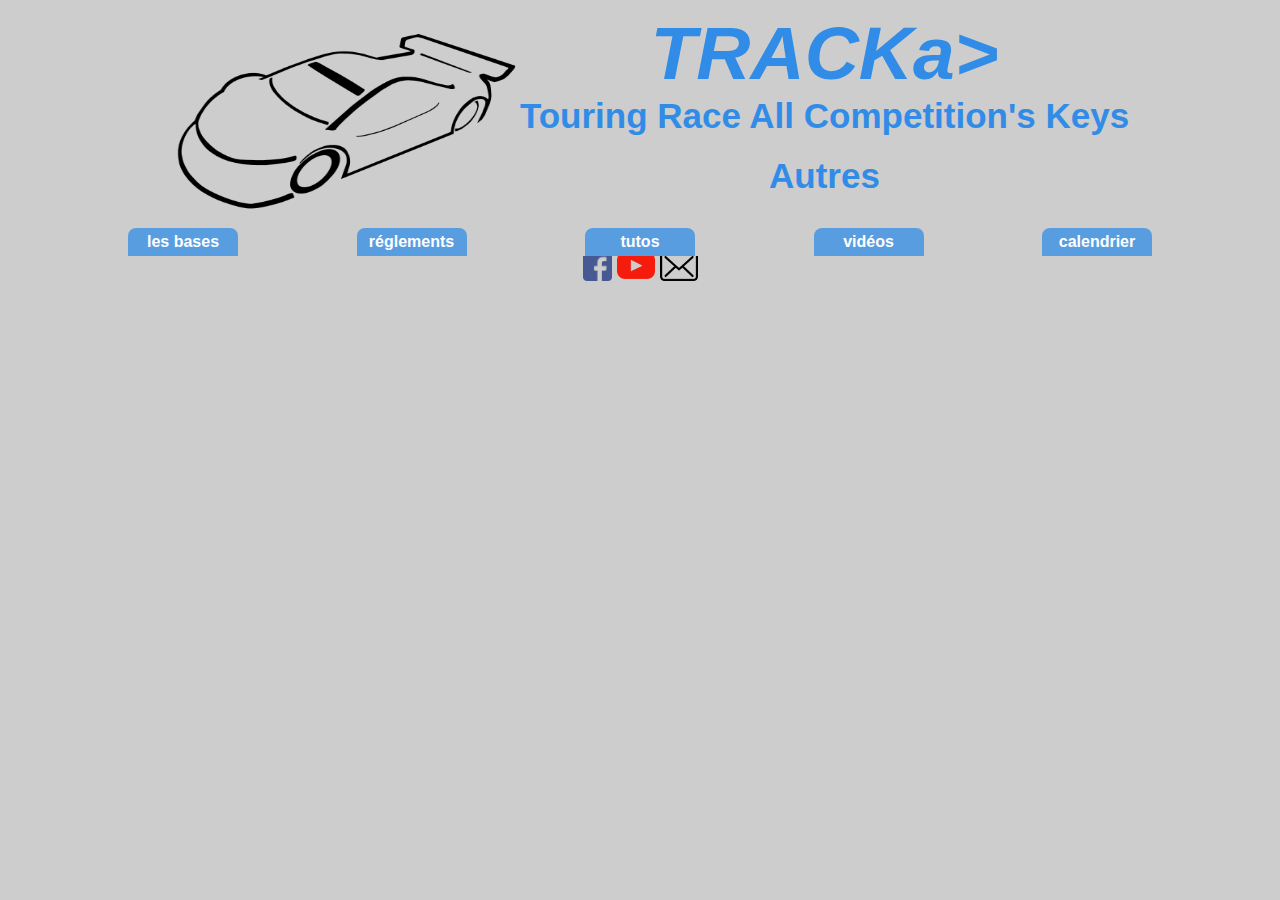
==== commit 4158be80: "dimanchev3" ====
--- a/letouring/autres.html
+++ b/letouring/autres.html
@@ -13,10 +13,10 @@
         <div class="brand">
             <h1 id="titreb"><a class="accueil" href="index.html">TRACK</a>a></h1>
             <h2 class="nameb"><a class="accueil" href="index.html">Touring Race All Competition's Keys</a></h2>
-            
+            <h3 id="h3autre">Autres</h3>
         </div>
     </header> 
-        <h3>Autres</h3>
+        
     
     <nav>
         <div id="menu1">
--- a/letouring/css/style.css
+++ b/letouring/css/style.css
@@ -11,6 +11,17 @@
     font-family: Arial, Helvetica, sans-serif;
     color: #ffffff;
     position: relative;
+}
+#h3
+{
+  display: none;
+  color: #318ce7;
+  font-family: Arial, Helvetica, sans-serif;
+  display: block;
+  font-size: 35px;
+  padding: 0 0 10px 0;
+  margin: 0 auto 0 auto;
+  text-align: center;
 }
 #menuToggle
 {
@@ -162,7 +173,7 @@
 {
   width: 369px;
   height: 238px;
-  margin:  -20px 0 -20px 0;
+  margin:  0px 0 0px 0;
 }
 h1
 {
@@ -172,11 +183,12 @@
 #titrea
 {
   font-size: 75px;
-  margin: -20px 0 0 60px;
+  margin: -20px 0 0 35px;
 }
 #titreb
 {
   display: none;
+  font-size: 75px;
 }
 .accueil
 {
@@ -189,20 +201,24 @@
 }
 .nameb
     {
-        color: #318ce7;
-        font-family: Arial, Helvetica, sans-serif;
         display: block;
-        font-size: 35px;
-        padding: -5px 0 0 5px;
     }
-h3
+.namea, .nameb
 {
   color: #318ce7;
   font-family: Arial, Helvetica, sans-serif;
-  display: block;
   font-size: 35px;
-  padding: 0 0 10px 0;
-  margin: 285px auto 0 auto;
+  padding: -5px 0 0 5px;
+}
+#h3autre
+{
+  color: #318ce7;
+  font-family: Arial, Helvetica, sans-serif;
+  display: block;
+  font-size: 35px;
+  padding: 0 0 0 0;
+  margin: 0 auto 0 auto;
+  text-align: center;
 }
 .brand
 {
@@ -214,7 +230,7 @@
   flex-direction: column-reverse;
   position: fixed;
   background-color: #cdcdcd;
-  padding-right: 7px;
+  padding: 0 7px 0 0;
   z-index: 7;
   color: #318ce7;
 }
@@ -225,16 +241,15 @@
 main
 {
   z-index: 0;
-  margin: 300px 5px 0 5px;
+  margin: 310px 5px 0 5px;
   position: relative;
   display: flex;
   justify-content: center;
-
 }
 .maina
 {
   z-index: 0;
-  margin: 0px 0 0 0;
+  margin: 400px 0 0 0;
   position: relative;
   display: flex;
   justify-content: center;
@@ -244,7 +259,7 @@
 .mainb
 {
   z-index: 0;
-  margin: 403px 0 0 0;
+  margin: 435px 0 0 0;
   position: relative;
   display: flex;
   justify-content: center;
@@ -260,6 +275,7 @@
   font-size: 22px;
   padding: 10px 10px 10px 10px;
   display: block;
+  min-height: 400px;
 }
 
 .playlist
@@ -326,14 +342,14 @@
 .intromoteurs
 {
   padding: 10px 0 0 0;
-  margin: 20px auto 0 auto;
+  margin: 0px auto 0 auto;
   width: 365px;
 }
 #article1
 {
   display: none;
 }
-#baybee
+#baybee, #hw10bl120
 {
   display: flex;
   justify-content: center;
@@ -348,18 +364,24 @@
   text-align: center;
   font-weight: bold;
 }
-#montrer
+#article2
+{
+  display: none;
+}
+
+#montrer, #montrer2
 {
   background-color: #318ce7bf;
-  border-radius: 10px 10px 0 0;
+  border-radius: 10px;
   font-weight: bold;
   font-size: 16px;
-  padding: 0px 5px 0px 5px;
+  padding: 5px;
   margin: 0 auto 0 auto;
   color: #ffffff;
   width: 365px;
   border: 0 solid;
 }
+
 .lientexte 
 {
   font-style: italic;
@@ -414,8 +436,13 @@
 {
   padding: 8px 0 0 0;
 }
-@media screen and (min-width: 376px) and (max-width: 834px)
-{
+
+/* TABLETTES */
+
+
+@media screen and (min-width: 690px) and (max-width: 1024px)
+{
+
 header
 {
   display: flex;
@@ -423,27 +450,19 @@
 }
 .namea
 {
-  color: #318ce7;
-  font-family: Arial, Helvetica, sans-serif;
-  display: block;
-  font-size: 35px;
-}
-#logoa
+  display: block;
+}
+#logoa, #logob
 {
   margin: -20px 0 0 0;
 }
-#logob
-{
-  margin: -20px 0 0 0;
-}
 #titrea
 {
   margin: 0 0 0 0;
 }
 #titreb
 {
-  display: block;
-  font-size: 75px;
+  display: block;  
 }
 #changer
 {
@@ -451,19 +470,262 @@
 }
 #intro
 {
+  position: inherit;
   background-color: #318ce7;
   border-radius: 10px 10px 0 0;
+  min-height: inherit;
 }
 .playlist
 {
-  padding: 202px 0 0 0;
+  padding: 0 0 0 0;
 }
 main
 {
+  display: flex;
+  flex-direction: column;
   margin: 270px 10px 0 10px;
 }
 #logolien
 {
   order: inherit;
 }
+.maina
+{
+  width: 650px;
+  margin: 270px auto 0 auto;
+}
+img
+{
+  width: 650px;
+  height: auto;
+}
+#montrer, #montrer2
+{
+  width: 650px;
+}
+#h3autre
+{
+  margin: 0 auto 0 auto;
+}
+p
+{
+  padding: 10px 0 10px 0;
+}
+#formulaire
+{
+  margin: 90px auto 0 auto;
+}
+
+}
+
+/* DESKTOP */
+
+@media screen and (min-width: 1025px)
+{
+  /* MENUS */
+  #menu1
+  {
+    display: none;
+  }
+  #menus
+  {
+      display: flex;
+      justify-content: space-between;
+      text-align: center;
+      margin: 228px 0 0 0;
+      left: 10%;
+      right: 0;
+      font-family: Arial, Helvetica, sans-serif;
+      position: fixed;
+      padding: 0 0 0 0;
+      width: 80%;
+      background-color: #cdcdcd;
+  }
+  #menus ul
+  {
+      position: absolute;
+      display: none;
+      left: 0;
+      z-index: 1000;
+  }
+  #menus, #menus ul
+  {    
+      list-style: none;
+      text-align: center;
+  }
+
+  #menus li
+    {
+        display: inline-block;
+        background-color: #318ce7bf;
+        padding: 5px 0 5px 0;
+        color: #ffffff;
+        font-weight: bold;
+        width: 110px;
+    }
+#menus ul li:first-child
+{
+    margin-top: 5px;
+}
+#menus ul li:last-child
+{
+    border-radius: 0 0 8px 8px;
+}
+
+#menus li
+    {
+        display:inline-block;
+        position:relative;
+        border-radius: 8px 8px 0 0;
+        
+    }       
+#menus ul li
+    {
+        display: inherit;
+        text-align: center;
+        border-radius: 0;
+    }
+
+#menus li:hover ul
+    {
+        display: block;
+    }
+#menus a
+    {
+        text-decoration: none;
+        display: block;
+        color: #ffffff;
+        
+    }
+#menus li ul
+    {
+        text-align: center;
+    }
+
+#menus li li a
+{
+    font-weight: normal;
+}    
+#menus li li:hover a
+    {
+        font-style: italic;
+        text-transform:inherit;
+        font-weight: normal;
+    }
+nav
+{
+  z-index: 500;
+}
+/* FIN MENUS */
+
+
+#logoa
+{
+  margin: 0px 0 0 auto;
+  
+}
+#logolien
+{
+  order: inherit;
+  margin: 0 0 0 auto;
+  padding: 0px 0 0 0;
+}
+#titrea
+{
+margin: 0 0 0 0;
+}
+#titreb
+{
+  display: block;
+}
+.namea
+{
+  display: block;
+}
+.namea, .nameb
+{
+  padding: 0 0 0 0;
+}
+header
+{
+  display: flex;
+  flex-direction: row;
+  padding: 0 0 0 0;
+  width: 100%;
+}
+.brand
+{
+  margin: 10px auto 0 0;
+}
+main
+{
+  z-index: 0;
+  margin: 256px 0 0 0;
+  position: relative;
+  display: flex;
+  justify-content: center;
+}
+.maina, .mainb
+{
+    margin: 285px auto 0 auto;
+    width: 80%;
+}
+#intro
+    {
+        position: absolute;
+        left: 0px;
+        margin-top: 50px;
+        width: 200px;
+        margin-left: 10%;
+        background-color: #318ce7bf;
+        padding: 10px;
+        border-radius: 10px;
+        font-size: 16px;
+        min-height: inherit;
+    }
+.playlist
+{
+  width: 80%;
+  height: 650px;
+}
+#changer
+{
+  background-color: #318ce7;
+  position: absolute;
+  border-radius: 10px;
+  font-weight: bold;
+  font-size: 16px;
+  padding: 2px 5px 0px 5px;
+  margin: 50px 0 0 -55px;
+  left: 10%;
+  color: #ffffff;
+  border: 0 solid;
+  width: 55px;
+  height: 30px;
+}
+#h3autre
+{
+  margin: 0 auto 0 auto;
+  padding-top: 20px;
+}
+#h3
+{
+  display: inherit;
+  margin: 0 auto 0 auto;
+  padding-top: 20px;
+}
+.intromoteurs
+{
+  padding-top: 20px;
+}
+img
+{
+  width: 100%;
+  height: auto;
+}
+#montrer, #montrer2
+{
+  width: 50%;
+}
+
 }